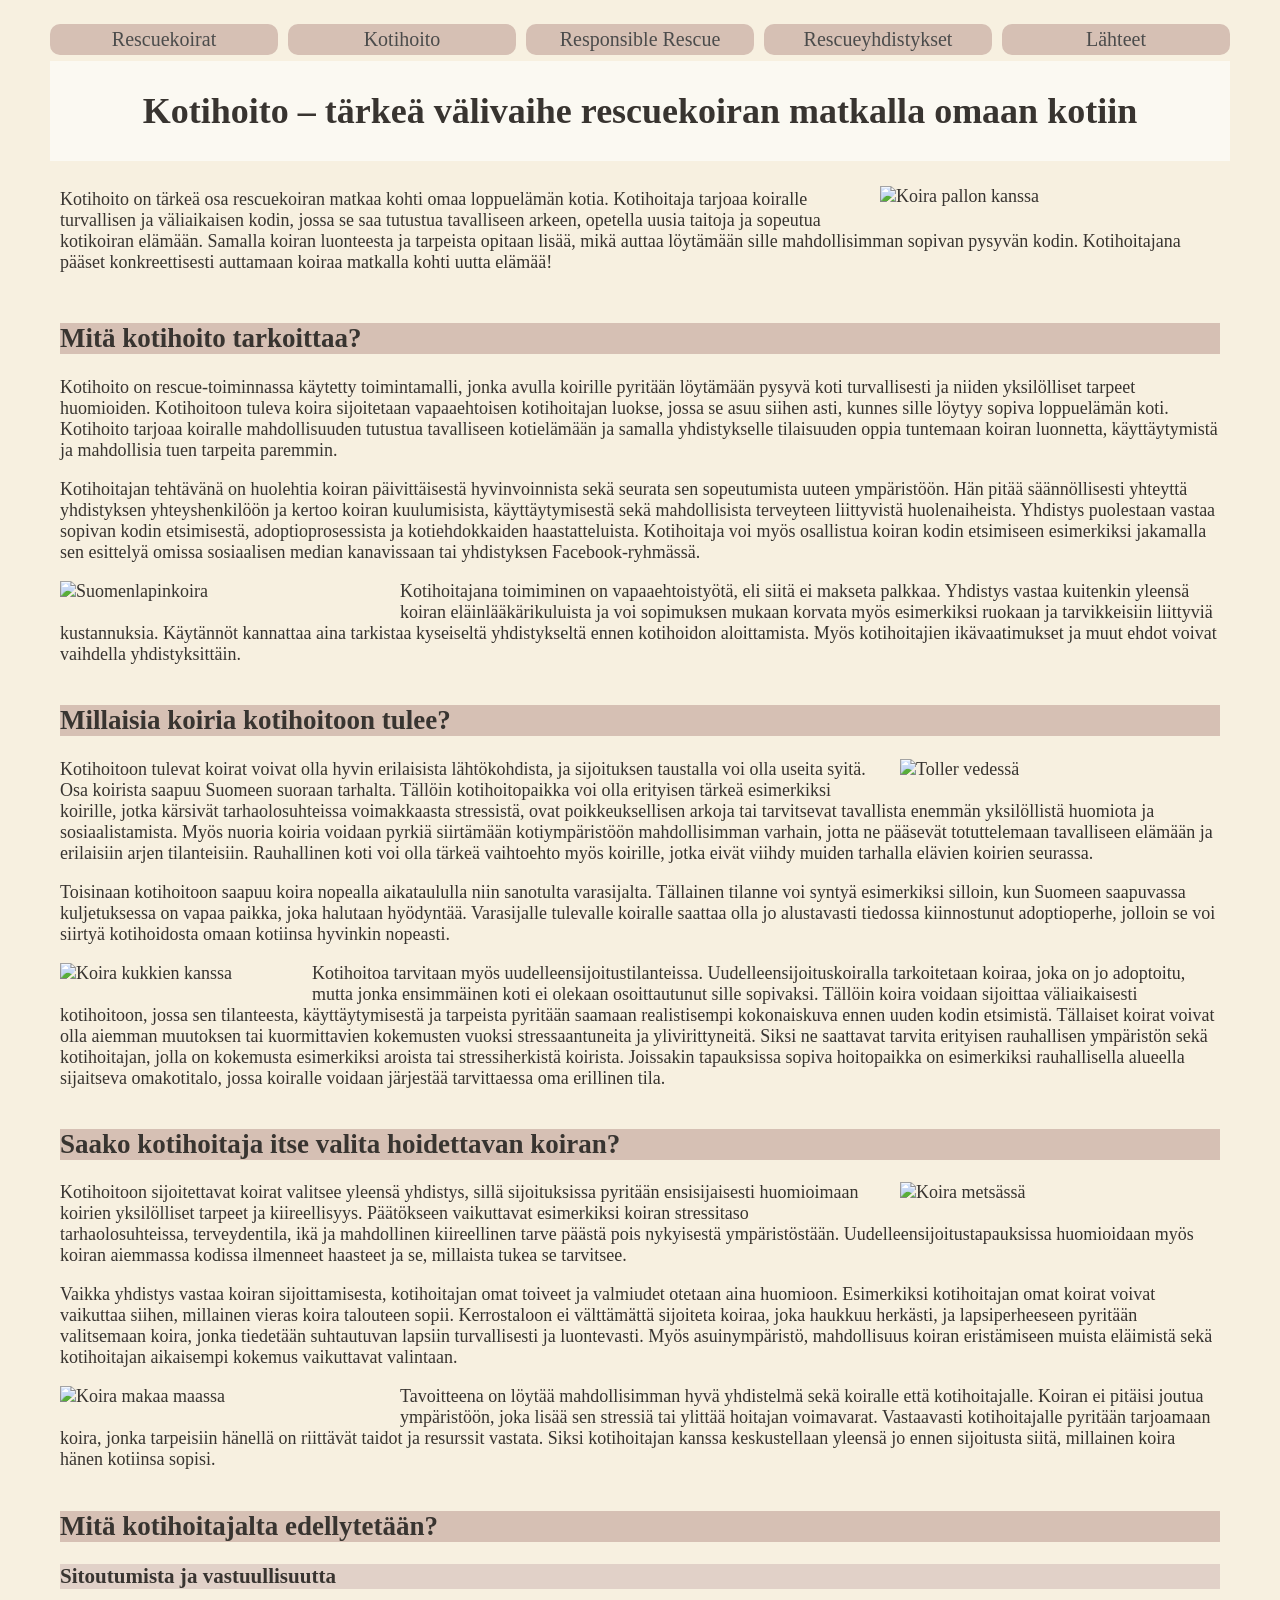
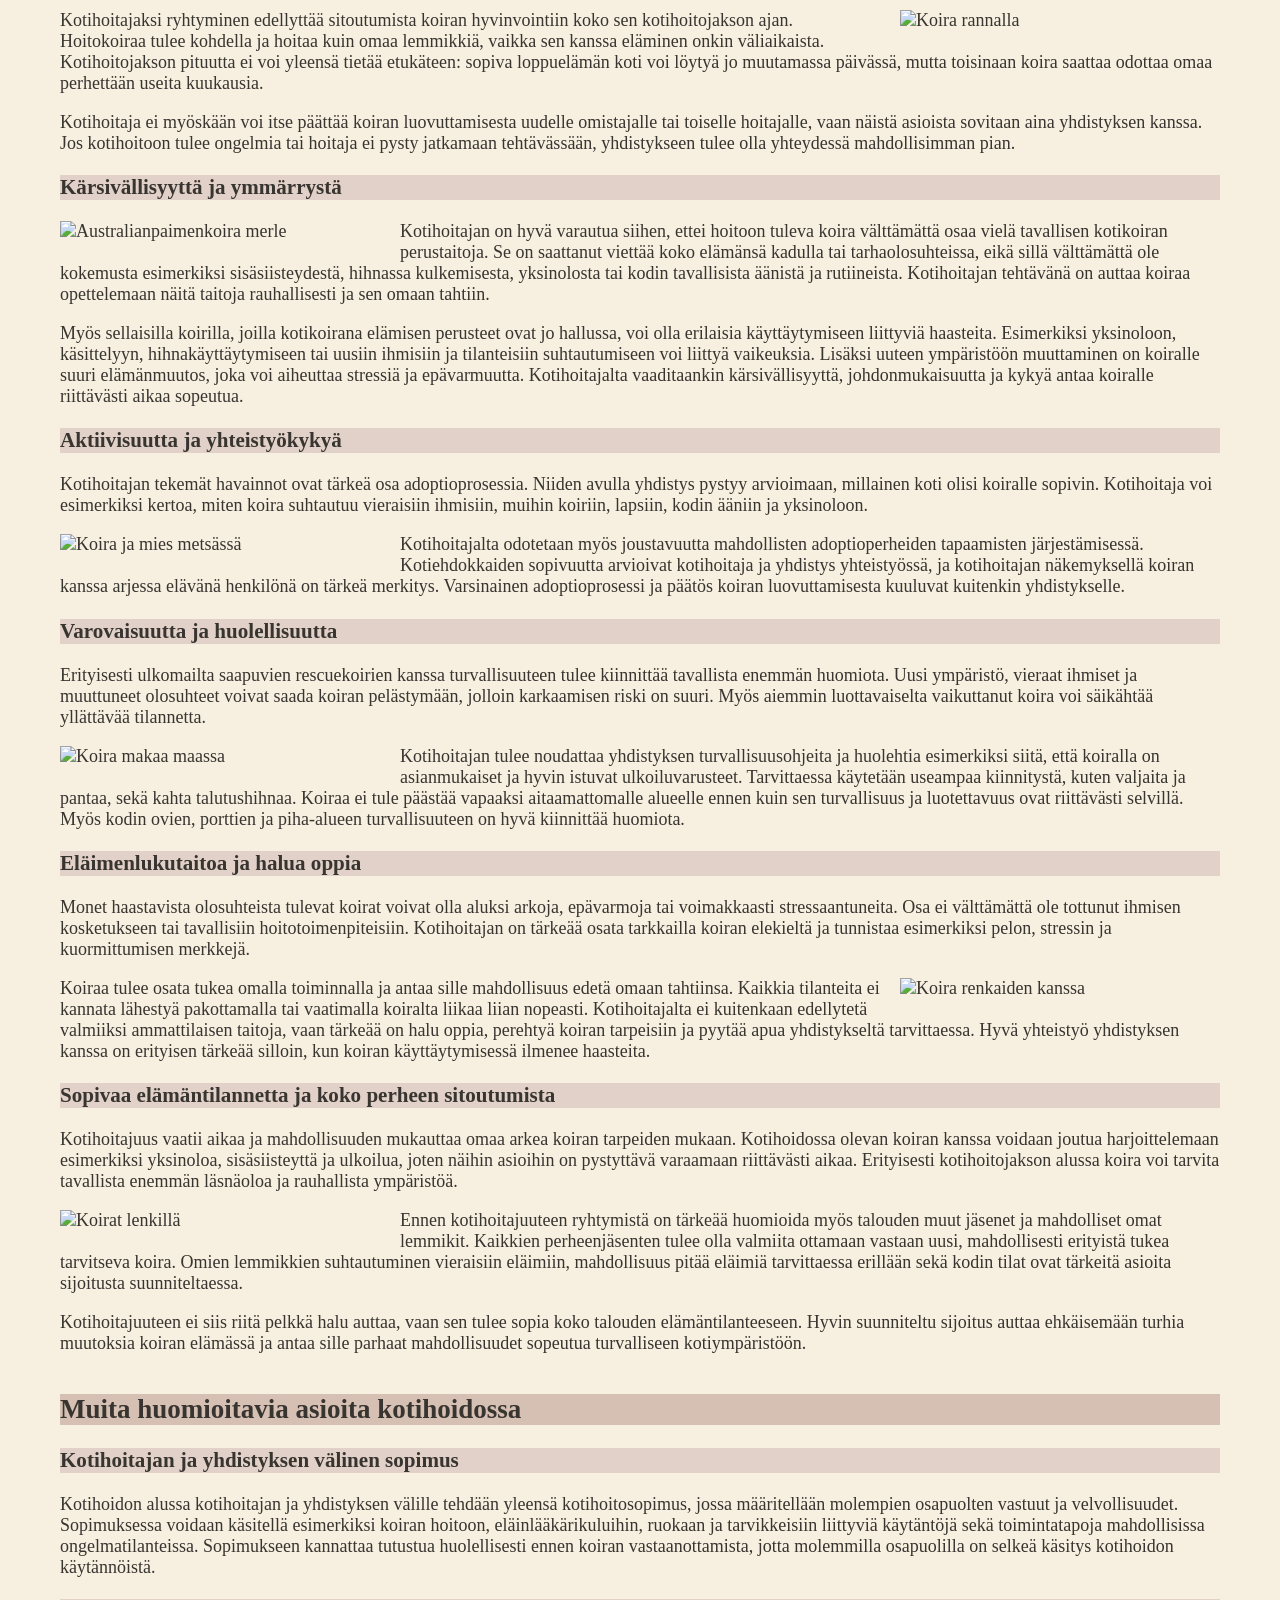
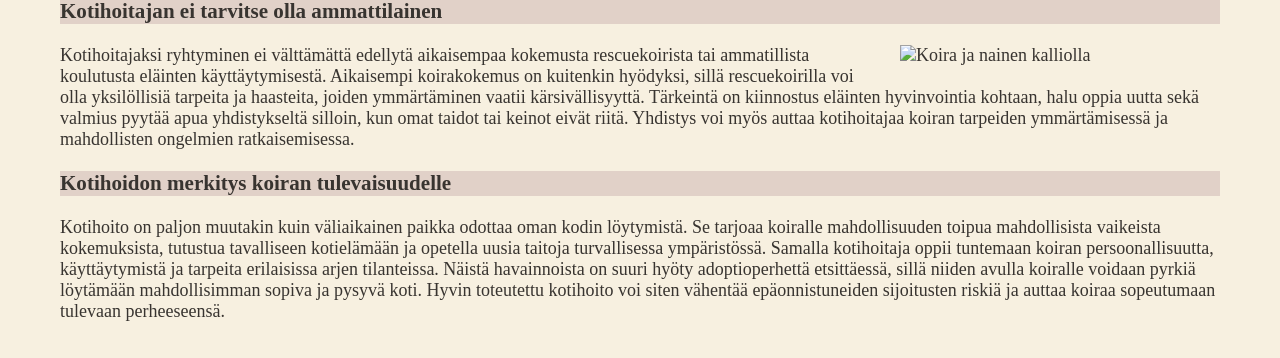
==== docs/kotihoito.html @ 0a3b8dd9 "Siirretty kaikki tiedostot hbc-finalsista docs-kansioon" ====
<!DOCTYPE html>
<html lang="fi">
<head>
	<meta charset="UTF-8">
	<link rel="stylesheet" type="text/css" href="kotihoito.css">
    <meta name="viewport" content="width=device-width, initial-scale=1.0">
	<title>Kotihoito</title>
</head>
<body>
<div id="sailio">
     <nav>
		<ul>
			<li><a href="rescuekoirat.html">Rescuekoirat</a></li>
			<li><a href="kotihoito.html">Kotihoito</a></li>
			<li><a href="responsiblerescue.html">Responsible Rescue</a></li>
			<li><a href="rescueyhdistykset.html">Rescueyhdistykset</a></li>
			<li><a href="lähteet.html">Lähteet</a></li>
		</ul>
	</nav>
    <header>
		<div id="otsikko">
            <h1>Kotihoito – tärkeä välivaihe rescuekoiran matkalla omaan kotiin</h1>
        </div>
        <div id="kuvaus">
            <img src="puppyrunning.jpg" alt="Koira pallon kanssa" width="600">
            <p>Kotihoito on tärkeä osa rescuekoiran matkaa kohti omaa loppuelämän kotia. Kotihoitaja tarjoaa koiralle turvallisen ja väliaikaisen kodin, jossa se saa tutustua tavalliseen arkeen, opetella uusia taitoja ja sopeutua kotikoiran elämään. Samalla koiran luonteesta ja tarpeista opitaan lisää, mikä auttaa löytämään sille mahdollisimman sopivan pysyvän kodin. Kotihoitajana pääset konkreettisesti auttamaan koiraa matkalla kohti uutta elämää!</p>
        </div>
    </header>
	<main>
		<div id="mita_kotihoito">
			<h2>Mitä kotihoito tarkoittaa?</h2>
			<p>Kotihoito on rescue-toiminnassa käytetty toimintamalli, jonka avulla koirille pyritään löytämään pysyvä koti turvallisesti ja niiden yksilölliset tarpeet huomioiden. Kotihoitoon tuleva koira sijoitetaan vapaaehtoisen kotihoitajan luokse, jossa se asuu siihen asti, kunnes sille löytyy sopiva loppuelämän koti. Kotihoito tarjoaa koiralle mahdollisuuden tutustua tavalliseen kotielämään ja samalla yhdistykselle tilaisuuden oppia tuntemaan koiran luonnetta, käyttäytymistä ja mahdollisia tuen tarpeita paremmin.</p>
			<p>Kotihoitajan tehtävänä on huolehtia koiran päivittäisestä hyvinvoinnista sekä seurata sen sopeutumista uuteen ympäristöön. Hän pitää säännöllisesti yhteyttä yhdistyksen yhteyshenkilöön ja kertoo koiran kuulumisista, käyttäytymisestä sekä mahdollisista terveyteen liittyvistä huolenaiheista. Yhdistys puolestaan vastaa sopivan kodin etsimisestä, adoptioprosessista ja kotiehdokkaiden haastatteluista. Kotihoitaja voi myös osallistua koiran kodin etsimiseen esimerkiksi jakamalla sen esittelyä omissa sosiaalisen median kanavissaan tai yhdistyksen Facebook-ryhmässä.</p>
			<img src="lapphund.jpg" alt="Suomenlapinkoira">
			<p>Kotihoitajana toimiminen on vapaaehtoistyötä, eli siitä ei makseta palkkaa. Yhdistys vastaa kuitenkin yleensä koiran eläinlääkärikuluista ja voi sopimuksen mukaan korvata myös esimerkiksi ruokaan ja tarvikkeisiin liittyviä kustannuksia. Käytännöt kannattaa aina tarkistaa kyseiseltä yhdistykseltä ennen kotihoidon aloittamista. Myös kotihoitajien ikävaatimukset ja muut ehdot voivat vaihdella yhdistyksittäin.</p>
		</div>
		<div id="millaisia">
			<h2>Millaisia koiria kotihoitoon tulee?</h2>
			<img src="tollerwater.jpg" alt="Toller vedessä">
			<p>Kotihoitoon tulevat koirat voivat olla hyvin erilaisista lähtökohdista, ja sijoituksen taustalla voi olla useita syitä. Osa koirista saapuu Suomeen suoraan tarhalta. Tällöin kotihoitopaikka voi olla erityisen tärkeä esimerkiksi koirille, jotka kärsivät tarhaolosuhteissa voimakkaasta stressistä, ovat poikkeuksellisen arkoja tai tarvitsevat tavallista enemmän yksilöllistä huomiota ja sosiaalistamista. Myös nuoria koiria voidaan pyrkiä siirtämään kotiympäristöön mahdollisimman varhain, jotta ne pääsevät totuttelemaan tavalliseen elämään ja erilaisiin arjen tilanteisiin. Rauhallinen koti voi olla tärkeä vaihtoehto myös koirille, jotka eivät viihdy muiden tarhalla elävien koirien seurassa.</p>
			<p>Toisinaan kotihoitoon saapuu koira nopealla aikataululla niin sanotulta varasijalta. Tällainen tilanne voi syntyä esimerkiksi silloin, kun Suomeen saapuvassa kuljetuksessa on vapaa paikka, joka halutaan hyödyntää. Varasijalle tulevalle koiralle saattaa olla jo alustavasti tiedossa kiinnostunut adoptioperhe, jolloin se voi siirtyä kotihoidosta omaan kotiinsa hyvinkin nopeasti.</p>
			<img src="flowerdog.jpg" alt="Koira kukkien kanssa">
			<p>Kotihoitoa tarvitaan myös uudelleensijoitustilanteissa. Uudelleensijoituskoiralla tarkoitetaan koiraa, joka on jo adoptoitu, mutta jonka ensimmäinen koti ei olekaan osoittautunut sille sopivaksi. Tällöin koira voidaan sijoittaa väliaikaisesti kotihoitoon, jossa sen tilanteesta, käyttäytymisestä ja tarpeista pyritään saamaan realistisempi kokonaiskuva ennen uuden kodin etsimistä. Tällaiset koirat voivat olla aiemman muutoksen tai kuormittavien kokemusten vuoksi stressaantuneita ja ylivirittyneitä. Siksi ne saattavat tarvita erityisen rauhallisen ympäristön sekä kotihoitajan, jolla on kokemusta esimerkiksi aroista tai stressiherkistä koirista. Joissakin tapauksissa sopiva hoitopaikka on esimerkiksi rauhallisella alueella sijaitseva omakotitalo, jossa koiralle voidaan järjestää tarvittaessa oma erillinen tila.</p>
		</div>
		<div id="kotihoitajavalinta">
			<h2>Saako kotihoitaja itse valita hoidettavan koiran?</h2>
			<img src="doginforest.jpg" alt="Koira metsässä">
			<p>Kotihoitoon sijoitettavat koirat valitsee yleensä yhdistys, sillä sijoituksissa pyritään ensisijaisesti huomioimaan koirien yksilölliset tarpeet ja kiireellisyys. Päätökseen vaikuttavat esimerkiksi koiran stressitaso tarhaolosuhteissa, terveydentila, ikä ja mahdollinen kiireellinen tarve päästä pois nykyisestä ympäristöstään. Uudelleensijoitustapauksissa huomioidaan myös koiran aiemmassa kodissa ilmenneet haasteet ja se, millaista tukea se tarvitsee.</p>
			<p>Vaikka yhdistys vastaa koiran sijoittamisesta, kotihoitajan omat toiveet ja valmiudet otetaan aina huomioon. Esimerkiksi kotihoitajan omat koirat voivat vaikuttaa siihen, millainen vieras koira talouteen sopii. Kerrostaloon ei välttämättä sijoiteta koiraa, joka haukkuu herkästi, ja lapsiperheeseen pyritään valitsemaan koira, jonka tiedetään suhtautuvan lapsiin turvallisesti ja luontevasti. Myös asuinympäristö, mahdollisuus koiran eristämiseen muista eläimistä sekä kotihoitajan aikaisempi kokemus vaikuttavat valintaan.</p>
			<img src="doglyingdown.jpg" alt="Koira makaa maassa">
			<p>Tavoitteena on löytää mahdollisimman hyvä yhdistelmä sekä koiralle että kotihoitajalle. Koiran ei pitäisi joutua ympäristöön, joka lisää sen stressiä tai ylittää hoitajan voimavarat. Vastaavasti kotihoitajalle pyritään tarjoamaan koira, jonka tarpeisiin hänellä on riittävät taidot ja resurssit vastata. Siksi kotihoitajan kanssa keskustellaan yleensä jo ennen sijoitusta siitä, millainen koira hänen kotiinsa sopisi.</p>
		</div>
		<div id="mita_edellytetaan">
			<h2>Mitä kotihoitajalta edellytetään?</h2>
			<h3>Sitoutumista ja vastuullisuutta</h3>
			<img src="dogonshore.jpg" alt="Koira rannalla">
			<p>Kotihoitajaksi ryhtyminen edellyttää sitoutumista koiran hyvinvointiin koko sen kotihoitojakson ajan. Hoitokoiraa tulee kohdella ja hoitaa kuin omaa lemmikkiä, vaikka sen kanssa eläminen onkin väliaikaista. Kotihoitojakson pituutta ei voi yleensä tietää etukäteen: sopiva loppuelämän koti voi löytyä jo muutamassa päivässä, mutta toisinaan koira saattaa odottaa omaa perhettään useita kuukausia.</p>
			<p>Kotihoitaja ei myöskään voi itse päättää koiran luovuttamisesta uudelle omistajalle tai toiselle hoitajalle, vaan näistä asioista sovitaan aina yhdistyksen kanssa. Jos kotihoitoon tulee ongelmia tai hoitaja ei pysty jatkamaan tehtävässään, yhdistykseen tulee olla yhteydessä mahdollisimman pian.</p>
			<h3>Kärsivällisyyttä ja ymmärrystä</h3>
			<img src="aussiemerle.jpg" alt="Australianpaimenkoira merle">
			<p>Kotihoitajan on hyvä varautua siihen, ettei hoitoon tuleva koira välttämättä osaa vielä tavallisen kotikoiran perustaitoja. Se on saattanut viettää koko elämänsä kadulla tai tarhaolosuhteissa, eikä sillä välttämättä ole kokemusta esimerkiksi sisäsiisteydestä, hihnassa kulkemisesta, yksinolosta tai kodin tavallisista äänistä ja rutiineista. Kotihoitajan tehtävänä on auttaa koiraa opettelemaan näitä taitoja rauhallisesti ja sen omaan tahtiin.</p>
			<p>Myös sellaisilla koirilla, joilla kotikoirana elämisen perusteet ovat jo hallussa, voi olla erilaisia käyttäytymiseen liittyviä haasteita. Esimerkiksi yksinoloon, käsittelyyn, hihnakäyttäytymiseen tai uusiin ihmisiin ja tilanteisiin suhtautumiseen voi liittyä vaikeuksia. Lisäksi uuteen ympäristöön muuttaminen on koiralle suuri elämänmuutos, joka voi aiheuttaa stressiä ja epävarmuutta. Kotihoitajalta vaaditaankin kärsivällisyyttä, johdonmukaisuutta ja kykyä antaa koiralle riittävästi aikaa sopeutua.</p>
			<h3>Aktiivisuutta ja yhteistyökykyä</h3>
			<p>Kotihoitajan tekemät havainnot ovat tärkeä osa adoptioprosessia. Niiden avulla yhdistys pystyy arvioimaan, millainen koti olisi koiralle sopivin. Kotihoitaja voi esimerkiksi kertoa, miten koira suhtautuu vieraisiin ihmisiin, muihin koiriin, lapsiin, kodin ääniin ja yksinoloon.</p>
			<img src="dogandman.jpg" alt="Koira ja mies metsässä">
			<p>Kotihoitajalta odotetaan myös joustavuutta mahdollisten adoptioperheiden tapaamisten järjestämisessä. Kotiehdokkaiden sopivuutta arvioivat kotihoitaja ja yhdistys yhteistyössä, ja kotihoitajan näkemyksellä koiran kanssa arjessa elävänä henkilönä on tärkeä merkitys. Varsinainen adoptioprosessi ja päätös koiran luovuttamisesta kuuluvat kuitenkin yhdistykselle.</p>
			<h3>Varovaisuutta ja huolellisuutta</h3>
			<p>Erityisesti ulkomailta saapuvien rescuekoirien kanssa turvallisuuteen tulee kiinnittää tavallista enemmän huomiota. Uusi ympäristö, vieraat ihmiset ja muuttuneet olosuhteet voivat saada koiran pelästymään, jolloin karkaamisen riski on suuri. Myös aiemmin luottavaiselta vaikuttanut koira voi säikähtää yllättävää tilannetta.</p>
			<img src="browndoglying.jpg" alt="Koira makaa maassa">
			<p>Kotihoitajan tulee noudattaa yhdistyksen turvallisuusohjeita ja huolehtia esimerkiksi siitä, että koiralla on asianmukaiset ja hyvin istuvat ulkoiluvarusteet. Tarvittaessa käytetään useampaa kiinnitystä, kuten valjaita ja pantaa, sekä kahta talutushihnaa. Koiraa ei tule päästää vapaaksi aitaamattomalle alueelle ennen kuin sen turvallisuus ja luotettavuus ovat riittävästi selvillä. Myös kodin ovien, porttien ja piha-alueen turvallisuuteen on hyvä kiinnittää huomiota.</p>
			<h3>Eläimenlukutaitoa ja halua oppia</h3>
			<p>Monet haastavista olosuhteista tulevat koirat voivat olla aluksi arkoja, epävarmoja tai voimakkaasti stressaantuneita. Osa ei välttämättä ole tottunut ihmisen kosketukseen tai tavallisiin hoitotoimenpiteisiin. Kotihoitajan on tärkeää osata tarkkailla koiran elekieltä ja tunnistaa esimerkiksi pelon, stressin ja kuormittumisen merkkejä.</p>
			<img src="dogwithtires.jpg" alt="Koira renkaiden kanssa">
			<p>Koiraa tulee osata tukea omalla toiminnalla ja antaa sille mahdollisuus edetä omaan tahtiinsa. Kaikkia tilanteita ei kannata lähestyä pakottamalla tai vaatimalla koiralta liikaa liian nopeasti. Kotihoitajalta ei kuitenkaan edellytetä valmiiksi ammattilaisen taitoja, vaan tärkeää on halu oppia, perehtyä koiran tarpeisiin ja pyytää apua yhdistykseltä tarvittaessa. Hyvä yhteistyö yhdistyksen kanssa on erityisen tärkeää silloin, kun koiran käyttäytymisessä ilmenee haasteita.</p>
			<h3>Sopivaa elämäntilannetta ja koko perheen sitoutumista</h3>
			<p>Kotihoitajuus vaatii aikaa ja mahdollisuuden mukauttaa omaa arkea koiran tarpeiden mukaan. Kotihoidossa olevan koiran kanssa voidaan joutua harjoittelemaan esimerkiksi yksinoloa, sisäsiisteyttä ja ulkoilua, joten näihin asioihin on pystyttävä varaamaan riittävästi aikaa. Erityisesti kotihoitojakson alussa koira voi tarvita tavallista enemmän läsnäoloa ja rauhallista ympäristöä.</p>
			<img src="dogsonwalk.jpg" alt="Koirat lenkillä">
			<p>Ennen kotihoitajuuteen ryhtymistä on tärkeää huomioida myös talouden muut jäsenet ja mahdolliset omat lemmikit. Kaikkien perheenjäsenten tulee olla valmiita ottamaan vastaan uusi, mahdollisesti erityistä tukea tarvitseva koira. Omien lemmikkien suhtautuminen vieraisiin eläimiin, mahdollisuus pitää eläimiä tarvittaessa erillään sekä kodin tilat ovat tärkeitä asioita sijoitusta suunniteltaessa.</p>
			<p>Kotihoitajuuteen ei siis riitä pelkkä halu auttaa, vaan sen tulee sopia koko talouden elämäntilanteeseen. Hyvin suunniteltu sijoitus auttaa ehkäisemään turhia muutoksia koiran elämässä ja antaa sille parhaat mahdollisuudet sopeutua turvalliseen kotiympäristöön.</p>
		</div>
		<div id="muuta">
			<h2>Muita huomioitavia asioita kotihoidossa</h2>
			<h3>Kotihoitajan ja yhdistyksen välinen sopimus</h3>
			<p>Kotihoidon alussa kotihoitajan ja yhdistyksen välille tehdään yleensä kotihoitosopimus, jossa määritellään molempien osapuolten vastuut ja velvollisuudet. Sopimuksessa voidaan käsitellä esimerkiksi koiran hoitoon, eläinlääkärikuluihin, ruokaan ja tarvikkeisiin liittyviä käytäntöjä sekä toimintatapoja mahdollisissa ongelmatilanteissa. Sopimukseen kannattaa tutustua huolellisesti ennen koiran vastaanottamista, jotta molemmilla osapuolilla on selkeä käsitys kotihoidon käytännöistä.</p>
			<h3>Kotihoitajan ei tarvitse olla ammattilainen</h3>
			<img src="dogandwoman.jpg" alt="Koira ja nainen kalliolla">
			<p>Kotihoitajaksi ryhtyminen ei välttämättä edellytä aikaisempaa kokemusta rescuekoirista tai ammatillista koulutusta eläinten käyttäytymisestä. Aikaisempi koirakokemus on kuitenkin hyödyksi, sillä rescuekoirilla voi olla yksilöllisiä tarpeita ja haasteita, joiden ymmärtäminen vaatii kärsivällisyyttä. Tärkeintä on kiinnostus eläinten hyvinvointia kohtaan, halu oppia uutta sekä valmius pyytää apua yhdistykseltä silloin, kun omat taidot tai keinot eivät riitä. Yhdistys voi myös auttaa kotihoitajaa koiran tarpeiden ymmärtämisessä ja mahdollisten ongelmien ratkaisemisessa.</p>
			<h3>Kotihoidon merkitys koiran tulevaisuudelle</h3>
			<p>Kotihoito on paljon muutakin kuin väliaikainen paikka odottaa oman kodin löytymistä. Se tarjoaa koiralle mahdollisuuden toipua mahdollisista vaikeista kokemuksista, tutustua tavalliseen kotielämään ja opetella uusia taitoja turvallisessa ympäristössä. Samalla kotihoitaja oppii tuntemaan koiran persoonallisuutta, käyttäytymistä ja tarpeita erilaisissa arjen tilanteissa. Näistä havainnoista on suuri hyöty adoptioperhettä etsittäessä, sillä niiden avulla koiralle voidaan pyrkiä löytämään mahdollisimman sopiva ja pysyvä koti. Hyvin toteutettu kotihoito voi siten vähentää epäonnistuneiden sijoitusten riskiä ja auttaa koiraa sopeutumaan tulevaan perheeseensä.</p>
		</div>
	</main>
</div>
</body>
---- docs/kotihoito.css ----
* {
box-sizing: border-box;
}
body {
    background-color: #F7F0E0;
    max-width: 2000px;
    color: #383430;
    padding: 10px;
    margin: 8px auto;
}
nav {
    text-align: center;
    background: transparent;
}
nav ul {
    list-style-type: none;
    display: flex;
    flex-direction: row;
    flex-wrap: nowrap;
    justify-content: center;
    align-items: center;
    width: 100%;
    padding: 6px;
    margin: 6px 0;
    gap: 8px;
}
nav ul li {
    display: block;
    flex: 1 1 0;
    min-width: 0;
}
nav ul li a {
    display: flex;
    align-items: center;
    justify-content: center;
    background: #D6C0B4;
    width: 100%;
    min-height: 30px;
    padding: 4px 6px;
    font-size: 14px;
    text-decoration: none;
    text-align: center;
    border-right: none;
    gap: 20px;
    border-radius: 10px;
    color: #4B4B4B;
    white-space: normal;
    overflow-wrap: anywhere;
}
nav a:hover {
    text-decoration: underline;
    color: #B79492;
}
@media screen and (min-width: 600px) {
    nav ul {
        padding: 0;
        gap: 10px;
    }
    nav ul li {
        flex: 1 1 0;
    }
    nav ul li:last-child a {
        border-right: none;
    }
    nav ul li a {
        gap: 20px;
    }
}
header {
  display: flex;
  flex-wrap: wrap;
  align-items: center;
  justify-content: space-between;
}
#otsikko {
    flex: 1 0 100%;
    text-align: center;
}
#otsikko h1 {
    font-size: 1.8em;
    margin: 0.45em 0;
}
#otsikko {
    background-image: url('background-img.jpg');
    background-size: cover;
    background-color: rgba(255, 255, 255, 0.6);
    background-blend-mode: lighten;
}
#section1 h2, #section2 h2, #section3 h2, #section4 h2 {
    background-color: #D6C0B4;
}
#kuvaus {
    display: block;
    width: 100%;
    margin-right: 20px;
    padding: 10px;
}
img[src="puppyrunning.jpg"],
img[src="lapphund.jpg"],
img[src="tollerwater.jpg"],
img[src="flowerdog.jpg"],
img[src="doginforest.jpg"],
img[src="dogonshore.jpg"],
img[src="aussiemerle.jpg"],
img[src="browndoglying.jpg"],
img[src="dogwithtires.jpg"],
img[src="dogandwoman.jpg"] {
    width: 40%;
    height: auto;
    float: right;
    margin-left: 10px;
    padding-top: 20px;
}
img[src="dogsonwalk.jpg"] {
    width: 45%;
    float: left;
    margin-left: 0;
    margin-right: 10px;
}
img[src="doglyingdown.jpg"] {
    width: 45%;
    float: left;
    margin-left: 0;
    margin-right: 10px;
}
img[src="dogandman.jpg"] {
    width: 45%;
    float: left;
    margin-left: 0;
    margin-right: 10px;
}
img[src="puppyrunning.jpg"] {
    width: 45%;
    margin-left: 0;
    margin-right: 10px;
    padding-top: 20px;
}
#mita_kotihoito h2, #millaisia h2, #kotihoitajavalinta h2, #mita_edellytetaan h2,#muuta h2{
    background-color: #D6C0B4;
}
#mita_edellytetaan h3, #muuta h3 {
    background-color: #E1D1C8;
}

@media screen and (max-width: 800px) {
    #kuvaus img,
    main img[src] {
        width: 25%;
        max-width: 160px;
        height: auto;
        float: right;
        margin: 0 0 10px 10px;
        padding: 0;
    }
    #kuvaus img {
        width: 25%;
        max-width: 160px;
        margin: 15px 0 10px 15px;
    }
    main img[src="dogsonwalk.jpg"],
    main img[src="doglyingdown.jpg"],
    main img[src="dogandman.jpg"] {
        width: 25%;
        float: left;
        margin: 0 10px 10px 0;
    }
    main h2,
    main h3 {
        clear: both;
    }
}

@media screen and (min-width: 1000px) {
    body {
        font-size: 18px;
    }
    header {
        width: 100%;
    }
    #otsikko {
        min-height: 100px;
        display: flex;
        align-items: center;
        justify-content: center;
    }
    #kuvaus img,
    main img[src] {
        width:30%;
        max-width: 190px;
        height: auto;
        margin: 0 0 10px 20px;
        padding: 0;
    }

    #kuvaus img {
        width: 35%;
        max-width: 220px;
        margin: 15px 0 10px 20px;
    }

    main img[src="lapphund.jpg"],
    main img[src="flowerdog.jpg"],
    main img[src="doglyingdown.jpg"],
    main img[src="aussiemerle.jpg"],
    main img[src="browndoglying.jpg"],
    main img[src="dogandman.jpg"],
    main img[src="dogsonwalk.jpg"] {
        float: left;
        width: 30%;
        margin: 0 20px 10px 0;
    }
    img[src="doglyingdown.jpg"] {
        float: left;
        width: 20%;
        max-width: 140px;
        margin: 0 20px 10px 0;
    }
    main img[src="flowerdog.jpg"] {
        width: 20%;
        max-width: 140px;
        margin: 0 20px 10px 0;
    }
    main h2,
    main h3 {
        clear: both;
    }
}

@media screen and (min-width: 1200px) {
    body {
        margin-left: 40px;
        margin-right: 40px;
    }

    nav ul li a {
        font-size: 20px;
    }

    #otsikko h1 {
        font-size: 2em;
    }

    #kuvaus,
    main > div {
        display: flow-root;
    }

    main {
        margin: 0;
        padding: 0 10px;
    }

    #kuvaus img[src],
    main img[src] {
        max-width: 320px;
        margin-bottom: 12px;
    }
}
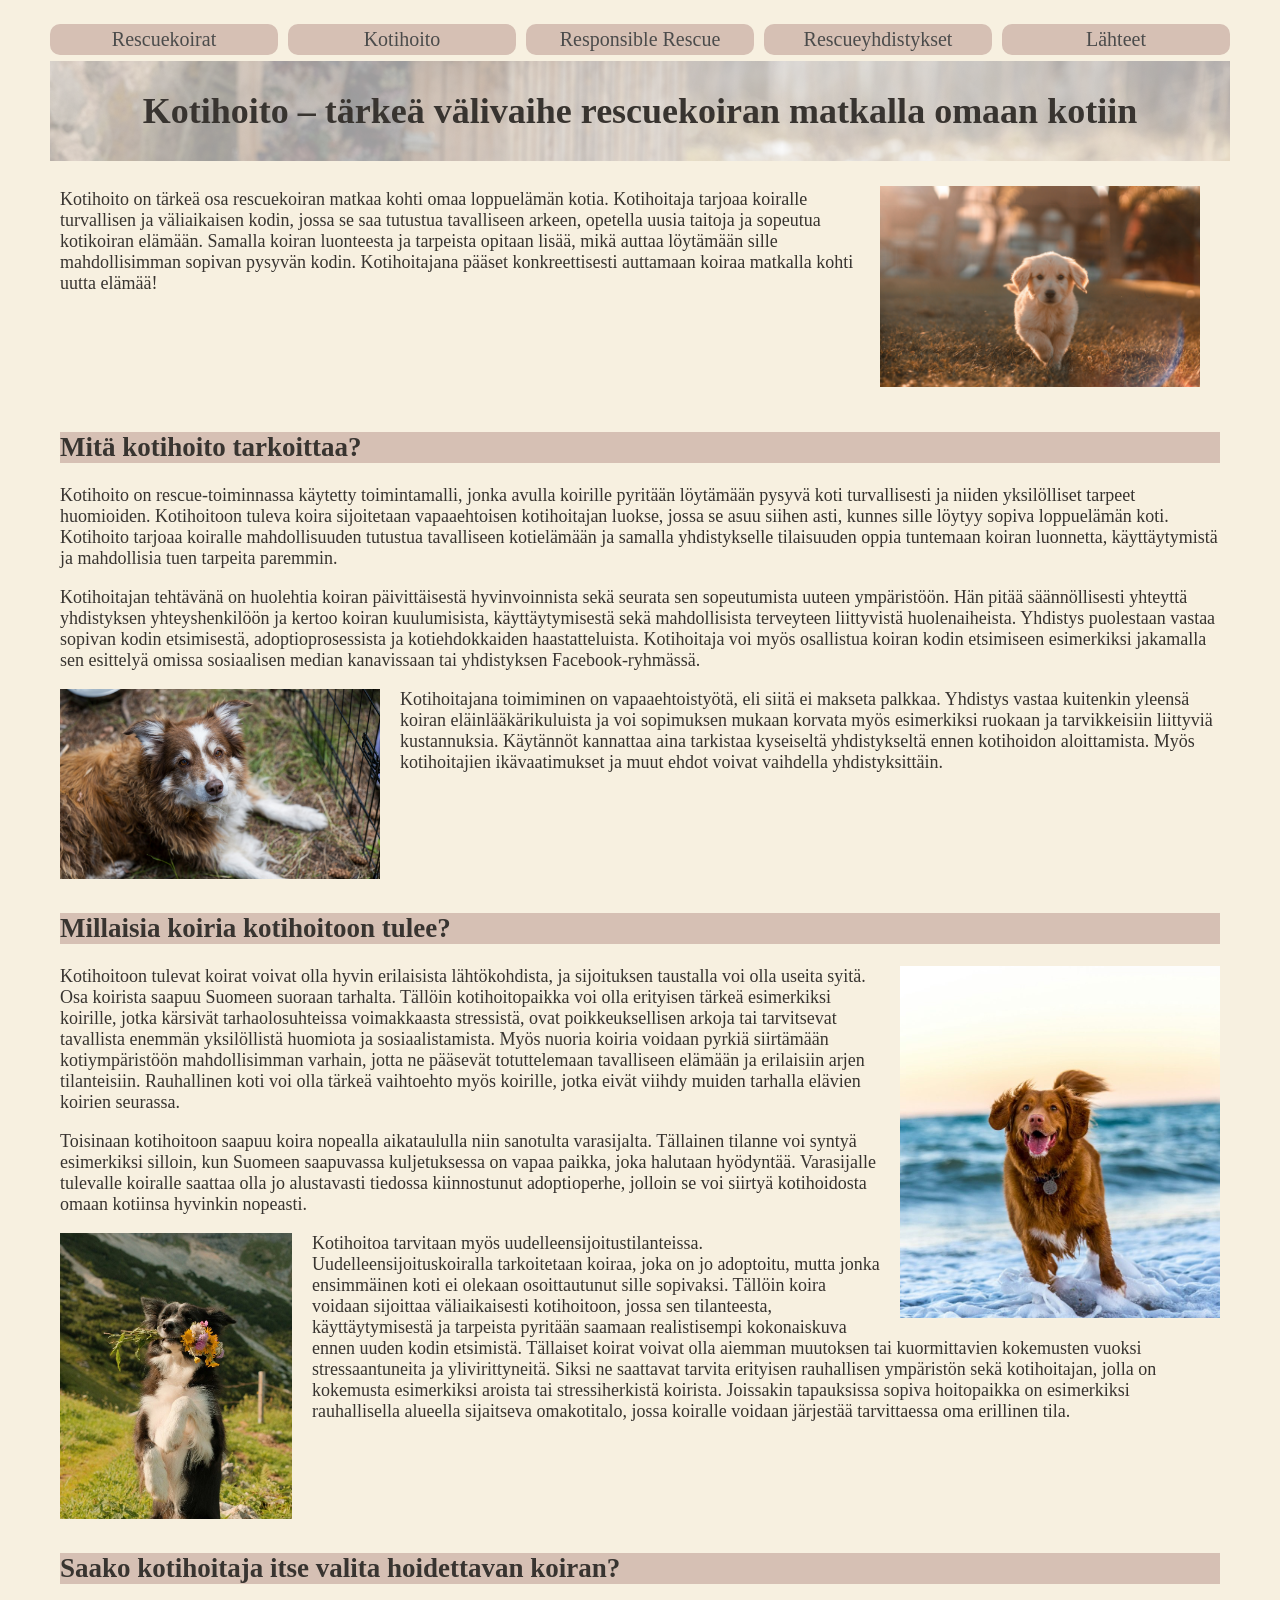
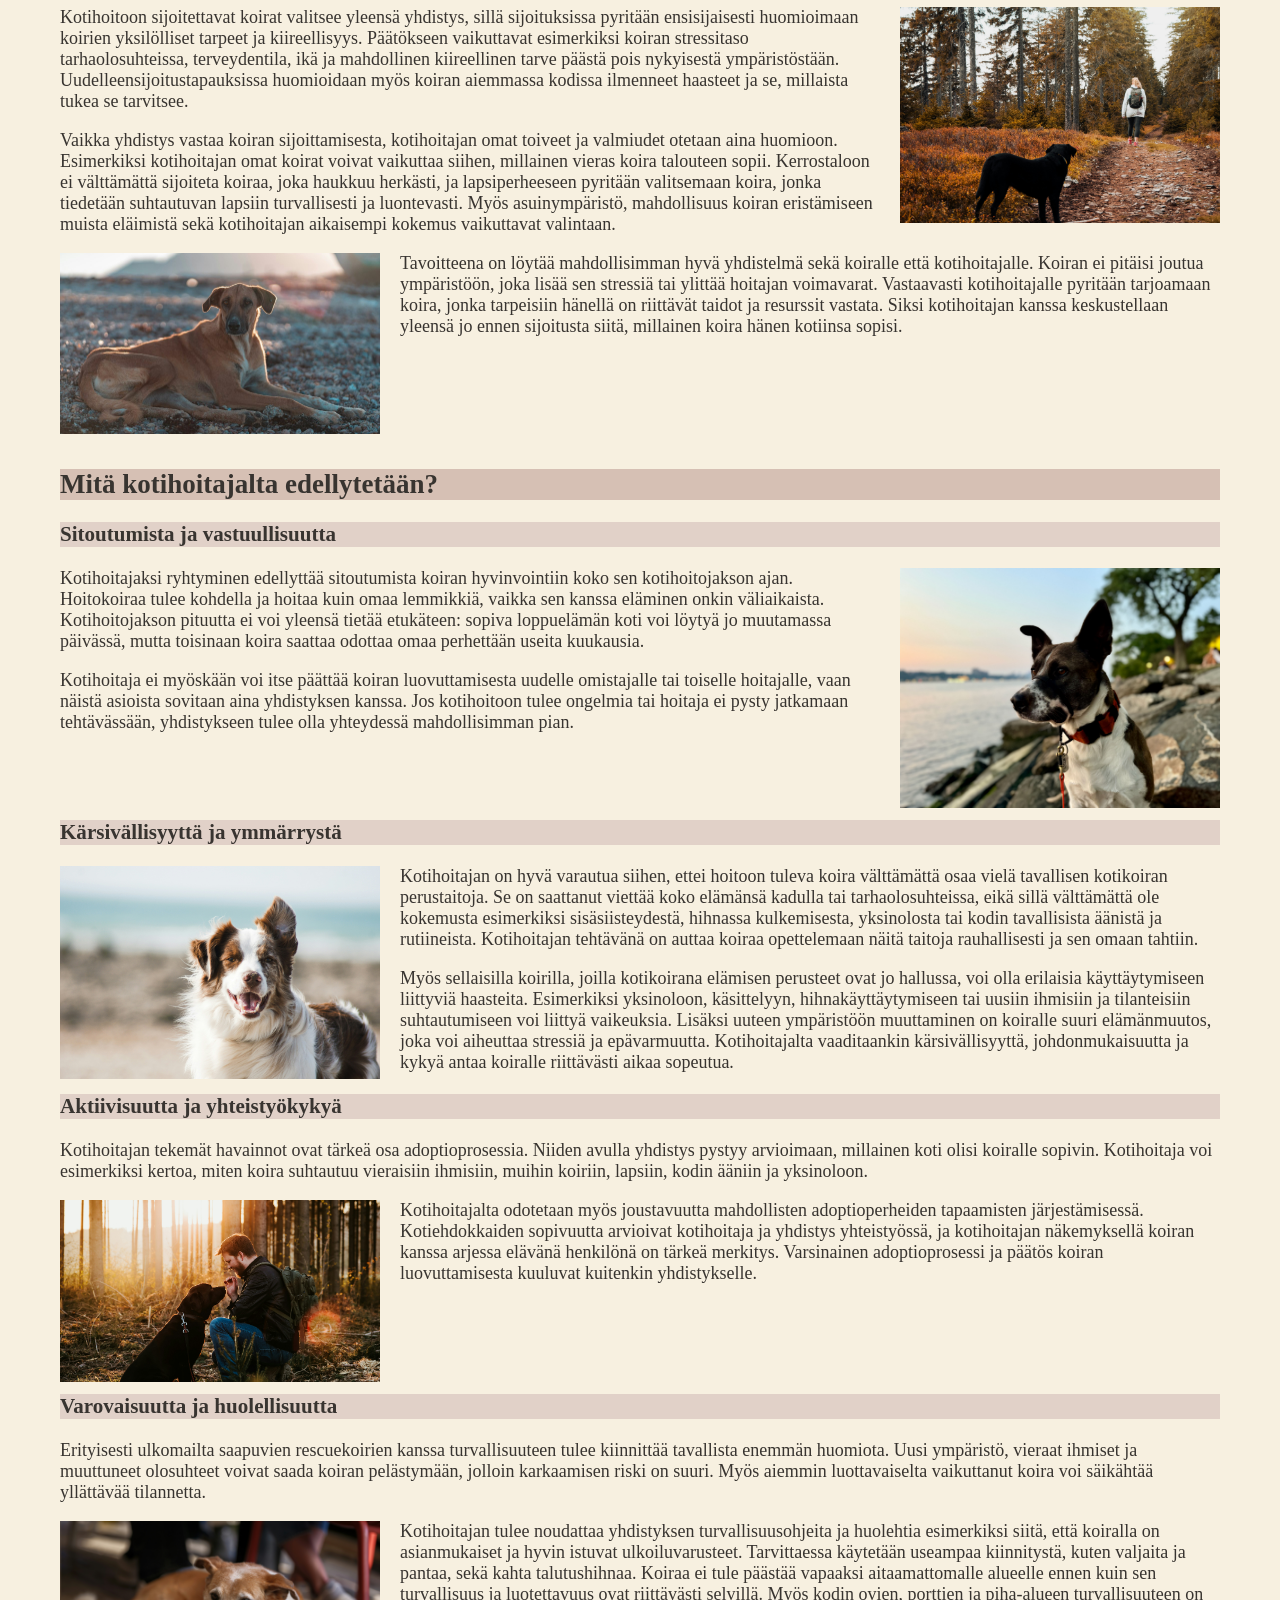
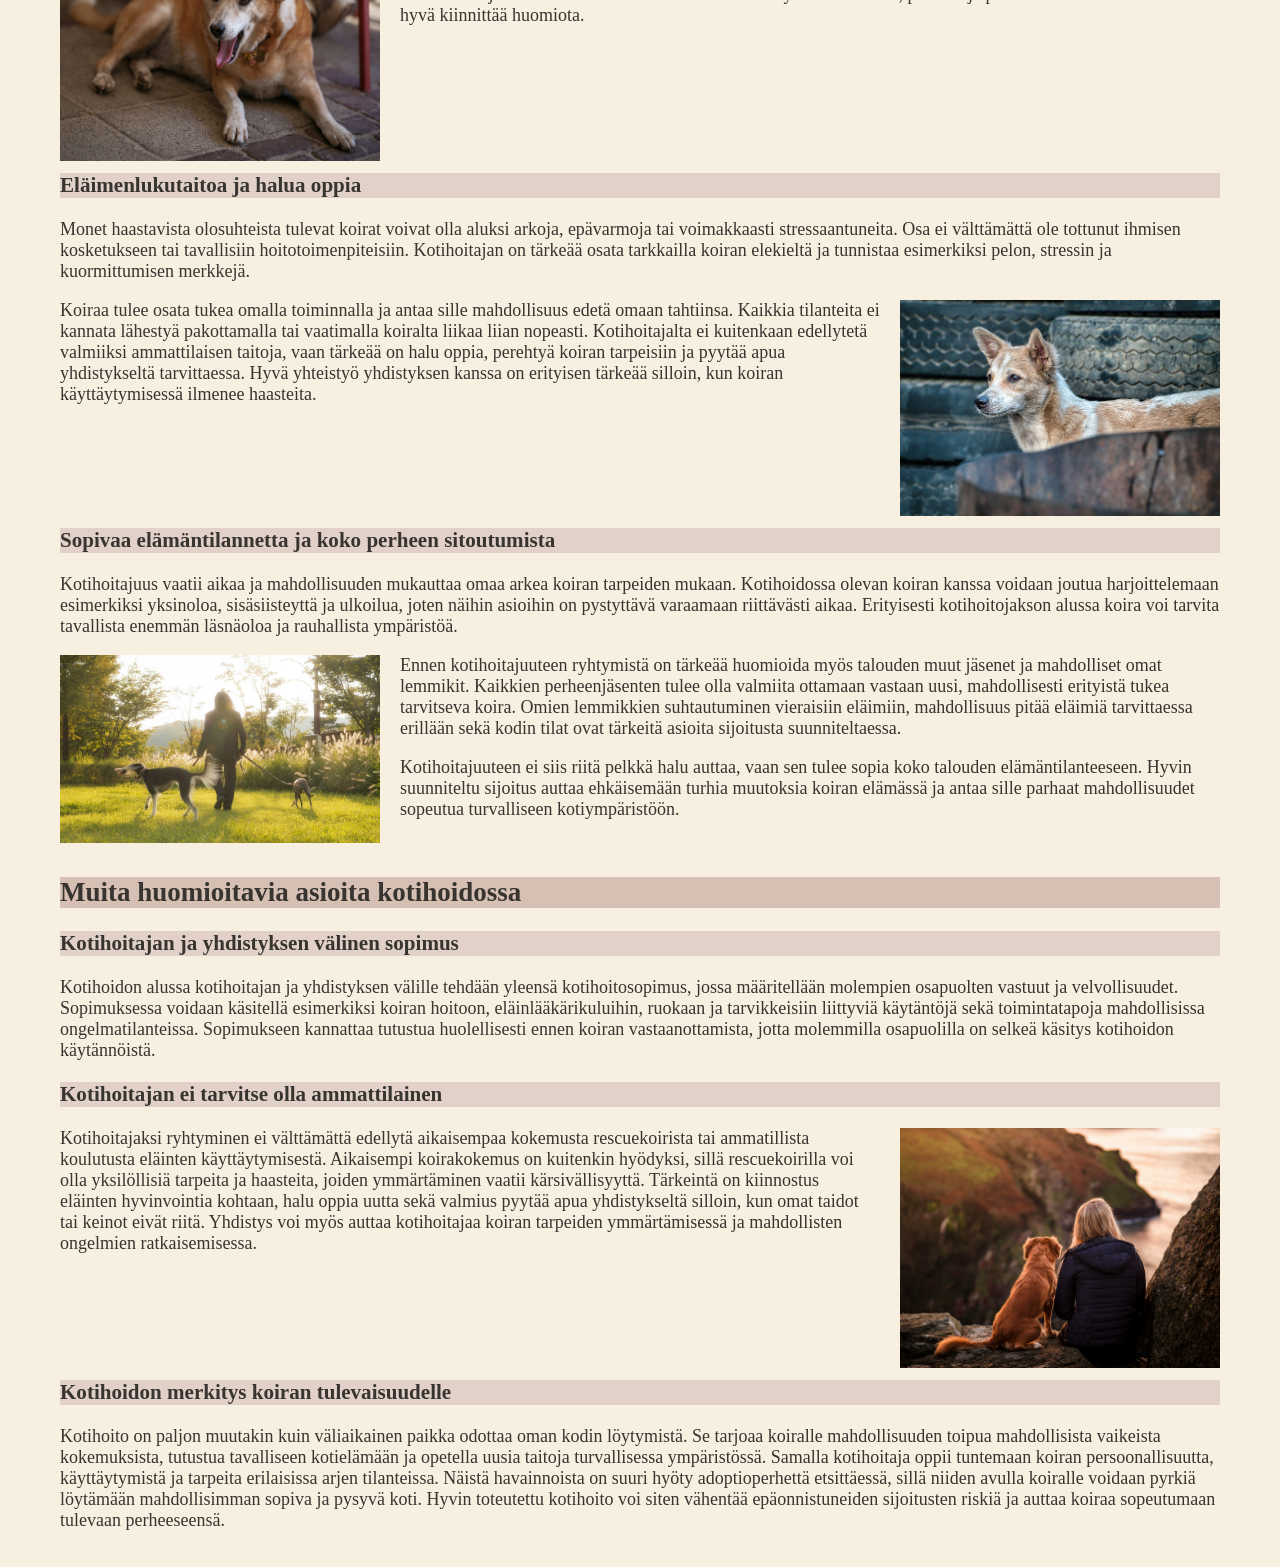
==== commit d2fe6fe7: "Lisätty uusia tiedostoja ja tehty muutoksia" ====
(no text change in the page or its own stylesheets)
